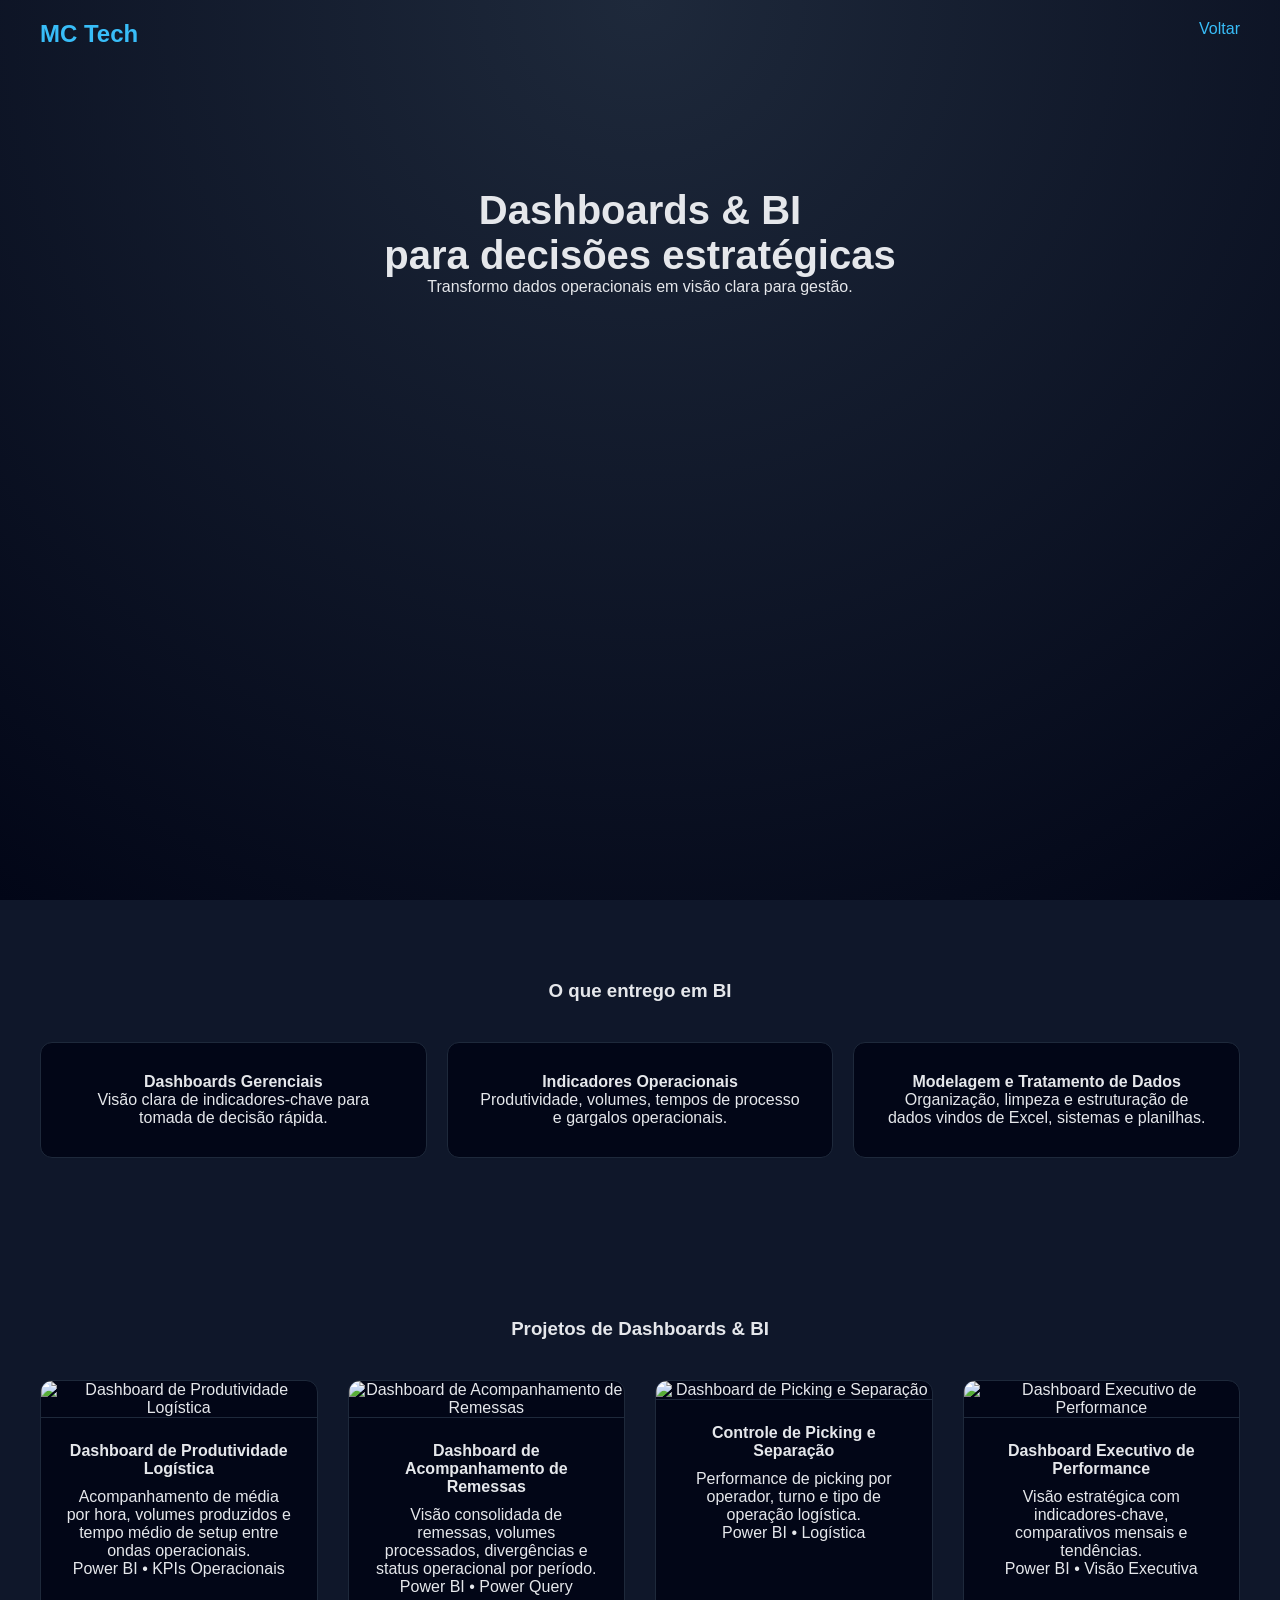
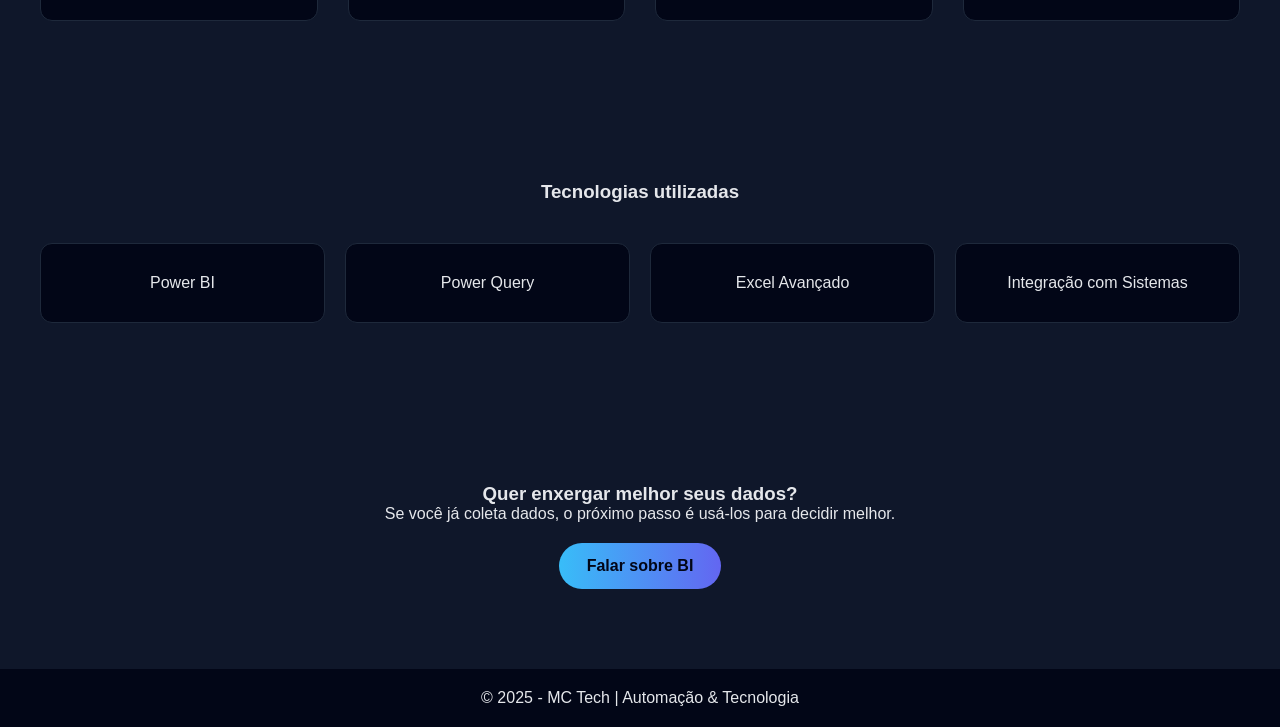
==== bi.html @ d3ed30b6 "Add files via upload" ====
<!DOCTYPE html>
<html lang="pt-BR">
<head>
  <meta charset="UTF-8">
  <title>Dashboards & BI | MC Tech</title>
  <meta name="viewport" content="width=device-width, initial-scale=1.0">
  <link rel="stylesheet" href="style.css">
</head>
<body>

<header class="hero hero-interno">
  <nav class="nav">
    <h1 class="logo">MC Tech</h1>
    <a href="index.html" class="btn">Voltar</a>
  </nav>

  <div class="hero-content">
    <h2>Dashboards & BI<br>para decisões estratégicas</h2>
    <p>Transformo dados operacionais em visão clara para gestão.</p>
  </div>
</header>

<section class="section">
  <h3>O que entrego em BI</h3>

  <div class="cards">
    <div class="card">
      <h4>Dashboards Gerenciais</h4>
      <p>Visão clara de indicadores-chave para tomada de decisão rápida.</p>
    </div>

    <div class="card">
      <h4>Indicadores Operacionais</h4>
      <p>Produtividade, volumes, tempos de processo e gargalos operacionais.</p>
    </div>

    <div class="card">
      <h4>Modelagem e Tratamento de Dados</h4>
      <p>Organização, limpeza e estruturação de dados vindos de Excel, sistemas e planilhas.</p>
    </div>
  </div>
</section>

<section class="section">
  <h3>Projetos de Dashboards & BI</h3>

  <div class="cards dashboards">

    <div class="card dashboard-card">
      <img src="img/dashboard-logistica.png" alt="Dashboard de Produtividade Logística" class="dashboard-img">
      <div class="card-content">
        <h4>Dashboard de Produtividade Logística</h4>
        <p>
          Acompanhamento de média por hora, volumes produzidos
          e tempo médio de setup entre ondas operacionais.
        </p>
        <span class="tag">Power BI • KPIs Operacionais</span>
      </div>
    </div>

    <div class="card dashboard-card">
      <img src="img/dashboard-remessas.png" alt="Dashboard de Acompanhamento de Remessas" class="dashboard-img">
      <div class="card-content">
        <h4>Dashboard de Acompanhamento de Remessas</h4>
        <p>
          Visão consolidada de remessas, volumes processados,
          divergências e status operacional por período.
        </p>
        <span class="tag">Power BI • Power Query</span>
      </div>
    </div>

    <div class="card dashboard-card">
      <img src="img/dashboard-picking.png" alt="Dashboard de Picking e Separação" class="dashboard-img">
      <div class="card-content">
        <h4>Controle de Picking e Separação</h4>
        <p>
          Performance de picking por operador, turno
          e tipo de operação logística.
        </p>
        <span class="tag">Power BI • Logística</span>
      </div>
    </div>

    <div class="card dashboard-card">
      <img src="img/dashboard-executivo.png" alt="Dashboard Executivo de Performance" class="dashboard-img">
      <div class="card-content">
        <h4>Dashboard Executivo de Performance</h4>
        <p>
          Visão estratégica com indicadores-chave,
          comparativos mensais e tendências.
        </p>
        <span class="tag">Power BI • Visão Executiva</span>
      </div>
    </div>

  </div>
</section>

<section class="section">
  <h3>Tecnologias utilizadas</h3>

  <div class="cards">
    <div class="card">
      <p>Power BI</p>
    </div>
    <div class="card">
      <p>Power Query</p>
    </div>
    <div class="card">
      <p>Excel Avançado</p>
    </div>
    <div class="card">
      <p>Integração com Sistemas</p>
    </div>
  </div>
</section>

<section class="section contato">
  <h3>Quer enxergar melhor seus dados?</h3>
  <p>Se você já coleta dados, o próximo passo é usá-los para decidir melhor.</p>

  <a href="https://wa.me/5511978238329" target="_blank" class="btn-gradient">
    Falar sobre BI
  </a>
</section>

<footer>
  <p>© 2025 - MC Tech | Automação & Tecnologia</p>
</footer>

<!-- MODAL DASHBOARD -->
<div id="modalDashboard" class="modal">
  <span class="close">&times;</span>
  <img class="modal-content" id="modalImg">
  <div id="modalCaption"></div>
</div>

<script src="script.js"></script>

</body>
</html>
---- style.css ----
* {
  margin: 0;
  padding: 0;
  box-sizing: border-box;
  font-family: 'Inter', sans-serif;
}

body {
  background: #0f172a;
  color: #e5e7eb;
}

.hero {
  min-height: 100vh;
  background: radial-gradient(circle at top, #1e293b, #020617);
}

.nav {
  display: flex;
  justify-content: space-between;
  padding: 20px 40px;
}

.logo {
  color: #38bdf8;
}

.hero-content {
  text-align: center;
  margin-top: 120px;
  padding: 0 20px;
}

.hero-content h2 {
  font-size: 2.5rem;
}

.section {
  padding: 80px 40px;
  text-align: center;
}

.cards {
  display: grid;
  grid-template-columns: repeat(auto-fit, minmax(250px, 1fr));
  gap: 20px;
  margin-top: 40px;
}

.card {
  background: #020617;
  padding: 30px;
  border-radius: 12px;
  border: 1px solid #1e293b;
  transition: 0.3s;
}

.card:hover {
  transform: translateY(-8px);
  border-color: #38bdf8;
}

.btn {
  color: #38bdf8;
  text-decoration: none;
}

.btn-gradient {
  display: inline-block;
  margin-top: 20px;
  padding: 14px 28px;
  border-radius: 30px;
  background: linear-gradient(90deg, #38bdf8, #6366f1);
  color: #020617;
  font-weight: bold;
  text-decoration: none;
}

footer {
  padding: 20px;
  text-align: center;
  background: #020617;
}

/* =======================
   AJUSTES MOBILE
   ======================= */
@media (max-width: 768px) {

  .nav {
    padding: 16px 20px;
  }

  .hero-content {
    margin-top: 80px;
  }

  .hero-content h2 {
    font-size: 1.8rem;
    line-height: 1.3;
  }

  .hero-content p {
    font-size: 1rem;
    margin-top: 12px;
  }

  .btn-gradient {
    padding: 14px 22px;
    font-size: 0.95rem;
  }

  .section {
    padding: 60px 20px;
  }

  .cards {
    grid-template-columns: 1fr;
  }

  .card {
    padding: 24px;
  }

  footer {
    font-size: 0.85rem;
    padding: 16px;
  }
}

/* =======================
   MOBILE PEQUENO (celulares antigos)
   ======================= */
@media (max-width: 480px) {

  .hero-content h2 {
    font-size: 1.5rem;
  }

  .logo {
    font-size: 1.1rem;
  }

  .btn {
    font-size: 0.9rem;
  }
}

@media (max-width: 768px) {
  .nav a {
    padding: 10px 16px;
    border-radius: 20px;
    border: 1px solid #38bdf8;
  }
}

* {
  -webkit-tap-highlight-color: transparent;
}

/* =======================
   MODAL / LIGHTBOX
   ======================= */

.modal {
  display: none;
  position: fixed;
  z-index: 999;
  padding-top: 60px;
  left: 0;
  top: 0;
  width: 100%;
  height: 100%;
  background: rgba(2, 6, 23, 0.95);
}

.modal-content {
  margin: auto;
  display: block;
  max-width: 90%;
  max-height: 80vh;
  border-radius: 12px;
  box-shadow: 0 0 40px rgba(56, 189, 248, 0.4);
}

#modalCaption {
  text-align: center;
  color: #e5e7eb;
  margin-top: 16px;
  font-size: 1rem;
}

.close {
  position: absolute;
  top: 20px;
  right: 30px;
  color: #38bdf8;
  font-size: 36px;
  cursor: pointer;
}

/* Mobile refinado */
@media (max-width: 768px) {
  .modal-content {
    max-width: 95%;
    max-height: 70vh;
  }
}

/* =======================
   DASHBOARDS COM IMAGEM
   ======================= */

.dashboards {
  gap: 30px;
}

.dashboard-card {
  padding: 0;
  overflow: hidden;
}

.dashboard-card img {
  width: 100%;
  height: auto;
  display: block;
  border-bottom: 1px solid #1e293b;
}

.dashboard-card .card-content {
  padding: 24px;
}

.dashboard-card h4 {
  margin-bottom: 10px;
}

.dashboard-card:hover {
  transform: translateY(-6px);
  box-shadow: 0 0 25px rgba(56, 189, 248, 0.25);
}

@media (max-width: 768px) {
  .dashboard-card img {
    max-height: 220px;
    object-fit: cover;
  }
}

/* ======================================================
   IDENTIDADE VISUAL — CSS ISOLADO POR WRAPPER
   ====================================================== */

.identidade-page {
  background: #0f172a;
  color: #e5e7eb;
  font-family: Arial, Helvetica, sans-serif;
}

/* LINKS */
.identidade-page a {
  text-decoration: none;
  color: inherit;
}

/* ================= HEADER ================= */
.identidade-page .header {
  position: fixed;
  top: 0;
  width: 100%;
  background: rgba(2, 5, 13, 0.85);
  backdrop-filter: blur(10px);
  border-bottom: 1px solid rgba(255,255,255,0.06);
  z-index: 1000;
}

.identidade-page .header-container {
  max-width: 1200px;
  margin: auto;
  padding: 14px 20px;
  display: flex;
  justify-content: space-between;
  align-items: center;
}

.identidade-page .logo {
  font-size: 1.2rem;
  font-weight: bold;
  letter-spacing: 1px;
}

/* BOTÃO HEADER */
.identidade-page .btn-header {
  background: linear-gradient(90deg, #6c63ff, #9b7cff);
  padding: 10px 22px;
  border-radius: 20px;
  font-size: 0.9rem;
  font-weight: bold;
  transition: transform 0.3s ease;
}

.identidade-page .btn-header:hover {
  transform: scale(1.05);
}

/* ================= HERO ================= */
.identidade-page .hero {
  max-width: 1200px;
  margin: 160px auto 100px;
  padding: 0 20px;
  display: grid;
  grid-template-columns: repeat(auto-fit, minmax(300px, 1fr));
  gap: 50px;
  align-items: center;
}

.identidade-page .hero h1 {
  font-size: 3rem;
  margin-bottom: 20px;
}

.identidade-page .hero p {
  font-size: 1.1rem;
  line-height: 1.6;
  color: #cfd3ff;
  margin-bottom: 30px;
}

/* BOTÃO PRINCIPAL */
.identidade-page .btn-primary {
  background: linear-gradient(90deg, #6c63ff, #9b7cff);
  padding: 14px 30px;
  border-radius: 30px;
  font-weight: bold;
  display: inline-block;
}

.identidade-page .hero-image img {
  width: 100%;
  border-radius: 20px;
  box-shadow: 0 20px 60px rgba(0,0,0,0.6);
}

/* ================= SECTIONS ================= */
.identidade-page .section {
  max-width: 1200px;
  margin: 120px auto;
  padding: 0 20px;
}

.identidade-page .section h2 {
  text-align: center;
  font-size: 2.2rem;
  margin-bottom: 60px;
}

/* ================= GRID / CARDS ================= */
.identidade-page .grid {
  display: grid;
  grid-template-columns: repeat(auto-fit, minmax(240px, 1fr));
  gap: 25px;
}

.identidade-page .card {
  background: linear-gradient(180deg, #050a18, #02050d);
  border-radius: 16px;
  padding: 35px;
  border: 1px solid rgba(255,255,255,0.06);
  transition: transform 0.3s ease, box-shadow 0.3s ease;
}

.identidade-page .card:hover {
  transform: translateY(-8px);
  box-shadow: 0 20px 40px rgba(0,0,0,0.5);
}

.identidade-page .card p {
  color: #cfd3ff;
  line-height: 1.6;
}

/* ================= PROJETOS ================= */
.identidade-page .projects {
  display: grid;
  grid-template-columns: repeat(auto-fit, minmax(280px, 1fr));
  gap: 30px;
}

.identidade-page .project {
  background: #02050d;
  border-radius: 16px;
  overflow: hidden;
  transition: transform 0.3s ease, box-shadow 0.3s ease;
}

.identidade-page .project:hover {
  transform: translateY(-8px);
  box-shadow: 0 20px 40px rgba(0,0,0,0.6);
}

.identidade-page .project img {
  width: 100%;
  height: 200px;
  object-fit: cover;
}

.identidade-page .project-info {
  padding: 20px;
}

.identidade-page .project-info p {
  color: #cfd3ff;
  font-size: 0.95rem;
}

/* ================= MOBILE ================= */
@media (max-width: 768px) {
  .identidade-page .hero h1 {
    font-size: 2.2rem;
  }
}

/* ================================
   HEADER PADRÃO – COM BOTÃO VOLTAR
   ================================ */

.identidade-page .site-header {
    top: 0;
    left: 0;
    width: 100%;
    height: 80px;
    z-index: 1000;

    display: flex;
    align-items: center;
}

/* container */
.identidade-page .site-header .header-container {
    max-width: 1280px;
    width: 100%;
    margin: 0 auto;
    padding: 0 32px;

    display: flex;
    align-items: center;
    justify-content: space-between;
}

/* LOGO */
.identidade-page .site-header .logo {
    font-size: 28px;
    font-weight: 700;
    letter-spacing: 0.5px;
    color: #2ecbff; /* COR IGUAL À HOME */
    text-decoration: none;
}

/* BOTÃO VOLTAR */
.identidade-page .site-header .back-link {
    font-size: 16px;
    font-weight: 500;
    color: #2ecbff;
    text-decoration: none;
    transition: opacity 0.2s ease;
}

.identidade-page .site-header .back-link:hover {
    opacity: 0.75;
}

/* ================================
   COMPENSA HEADER FIXO
   ================================ */

.identidade-page .page-content {
    padding-top: 120px;
}

/* ================================
   MOBILE
   ================================ */

@media (max-width: 768px) {
    .identidade-page .site-header {
        height: 68px;
    }

    .identidade-page .site-header .logo {
        font-size: 22px;
    }

    .identidade-page .site-header .back-link {
        font-size: 14px;
    }

    .identidade-page .page-content {
        padding-top: 100px;
    }
}

/* ================================
   BACKGROUND PADRÃO DAS PÁGINAS
   ================================ */

.identidade-page {
    min-height: 100vh;
    width: 100%;

    background: linear-gradient(
        135deg,
        #02050d 0%,
        #0b162f 45%,
        #050b1a 100%
    );

    color: #ffffff;
}

.identidade-page {
    min-height: 100vh;
    width: 100%;
    color: #ffffff;
}

/* =========================
   BLOCO – PROCESSO DE CRIAÇÃO
========================= */

.processo {
  padding: 80px 0;
}

.processo-header {
  max-width: 600px;
  margin-bottom: 60px;
}

.processo-header h2 {
  font-size: 32px;
  font-weight: 700;
  margin-bottom: 12px;
}

.processo-header p {
  font-size: 16px;
  color: #b5b5b5;
  line-height: 1.6;
}

.processo-steps {
  display: grid;
  grid-template-columns: repeat(3, 1fr);
  gap: 24px;
}

.processo-card {
  background: #0b0145;
  border-radius: 16px;
  padding: 32px;
  position: relative;
  transition: transform 0.3s ease, box-shadow 0.3s ease;
}

.processo-card:hover {
  transform: translateY(-6px);
  box-shadow: 0 10px 30px rgba(0, 0, 0, 0.4);
}

.processo-numero {
  display: block;
  font-size: 14px;
  font-weight: 700;
  letter-spacing: 1px;
  color: #ff2f92; /* mantém o padrão magenta */
  margin-bottom: 16px;
}

.processo-card h3 {
  font-size: 20px;
  font-weight: 600;
  margin-bottom: 12px;
}

.processo-card p {
  font-size: 15px;
  color: #b5b5b5;
  line-height: 1.6;
}

/* Responsivo */
@media (max-width: 900px) {
  .processo-steps {
    grid-template-columns: 1fr;
  }
}

/* =========================
   BLOCO – PACOTES
========================= */

.pacotes {
  padding: 80px 0;
}

.pacotes-header {
  max-width: 600px;
  margin-bottom: 60px;
}

.pacotes-header h2 {
  font-size: 32px;
  font-weight: 700;
  margin-bottom: 12px;
}

.pacotes-header p {
  font-size: 16px;
  color: #b5b5b5;
}

.pacotes-grid {
  display: grid;
  grid-template-columns: repeat(3, 1fr);
  gap: 24px;
}

.pacote-card {
  background: #0b0145;
  border-radius: 16px;
  padding: 36px;
  display: flex;
  flex-direction: column;
  transition: transform 0.3s ease;
}

.pacote-card:hover {
  transform: translateY(-6px);
}

.pacote-card h3 {
  font-size: 22px;
  margin-bottom: 6px;
}

.pacote-sub {
  font-size: 14px;
  color: #b5b5b5;
  margin-bottom: 24px;
}

.pacote-card ul {
  list-style: none;
  padding: 0;
  margin-bottom: 32px;
}

.pacote-card ul li {
  font-size: 15px;
  color: #ddd;
  margin-bottom: 10px;
}

.pacote-btn {
  margin-top: auto;
  text-align: center;
  padding: 14px;
  border-radius: 10px;
  background: linear-gradient(135deg, #ff2f92, #ff7a18);
  color: #fff;
  text-decoration: none;
  font-weight: 600;
}

/* Destaque visual */
.pacote-card.destaque {
  border: 2px solid #ff2f92;
}

/* Responsivo */
@media (max-width: 900px) {
  .pacotes-grid {
    grid-template-columns: 1fr;
  }
}

/* =========================
   BLOCO – CTA IDENTIDADE VISUAL
========================= */

.cta-identidade {
  padding: 100px 0;
}

.cta-box {
  background: #0b0145;
  border-radius: 20px;
  padding: 60px;
  text-align: center;
}

.cta-box h2 {
  font-size: 32px;
  font-weight: 700;
  margin-bottom: 16px;
}

.cta-box p {
  font-size: 16px;
  color: #b5b5b5;
  max-width: 600px;
  margin: 0 auto 40px;
  line-height: 1.6;
}

.cta-btn {
  display: inline-block;
  padding: 16px 40px;
  border-radius: 12px;
  background: linear-gradient(135deg, #ff2f92, #ff7a18);
  color: #fff;
  font-size: 16px;
  font-weight: 700;
  text-decoration: none;
  transition: transform 0.3s ease, box-shadow 0.3s ease;
}

.cta-btn:hover {
  transform: translateY(-4px);
  box-shadow: 0 10px 30px rgba(255, 47, 146, 0.4);
}

/* Responsivo */
@media (max-width: 768px) {
  .cta-box {
    padding: 40px 24px;
  }

  .cta-box h2 {
    font-size: 26px;
  }
}
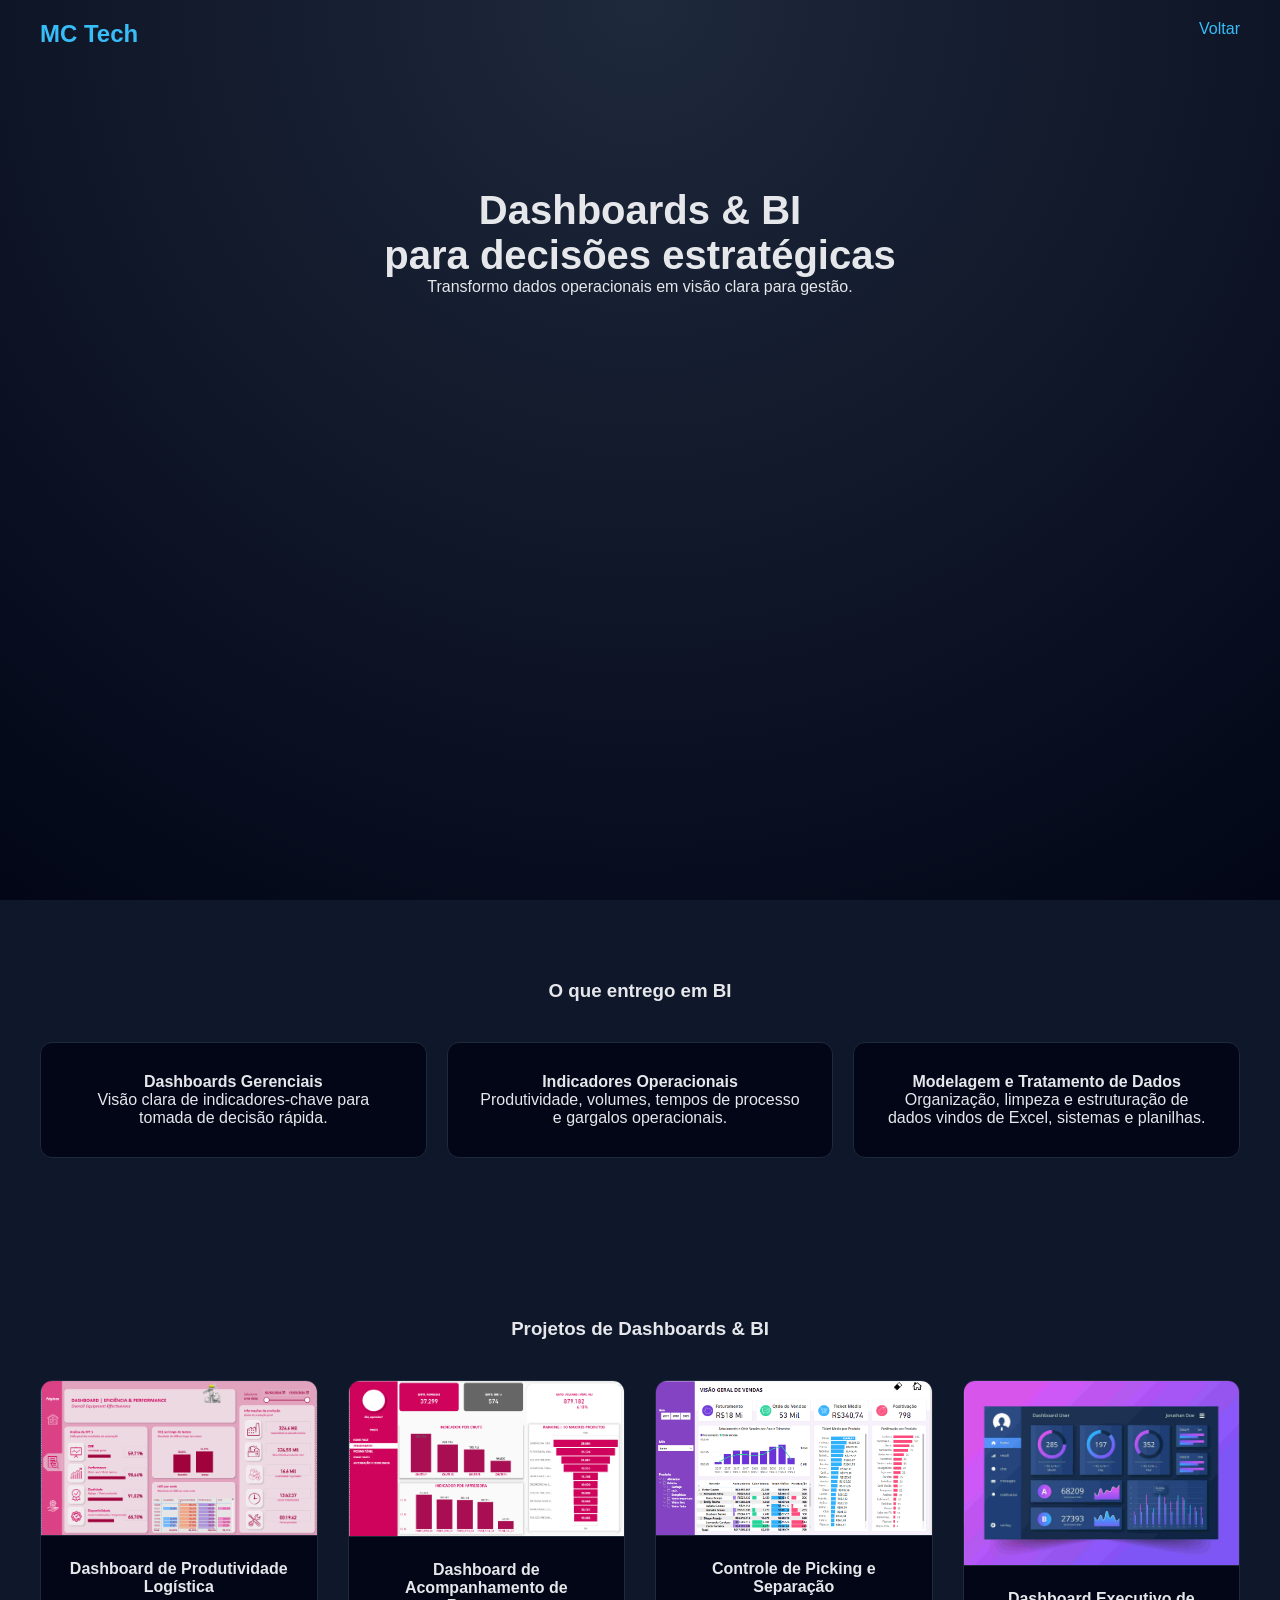
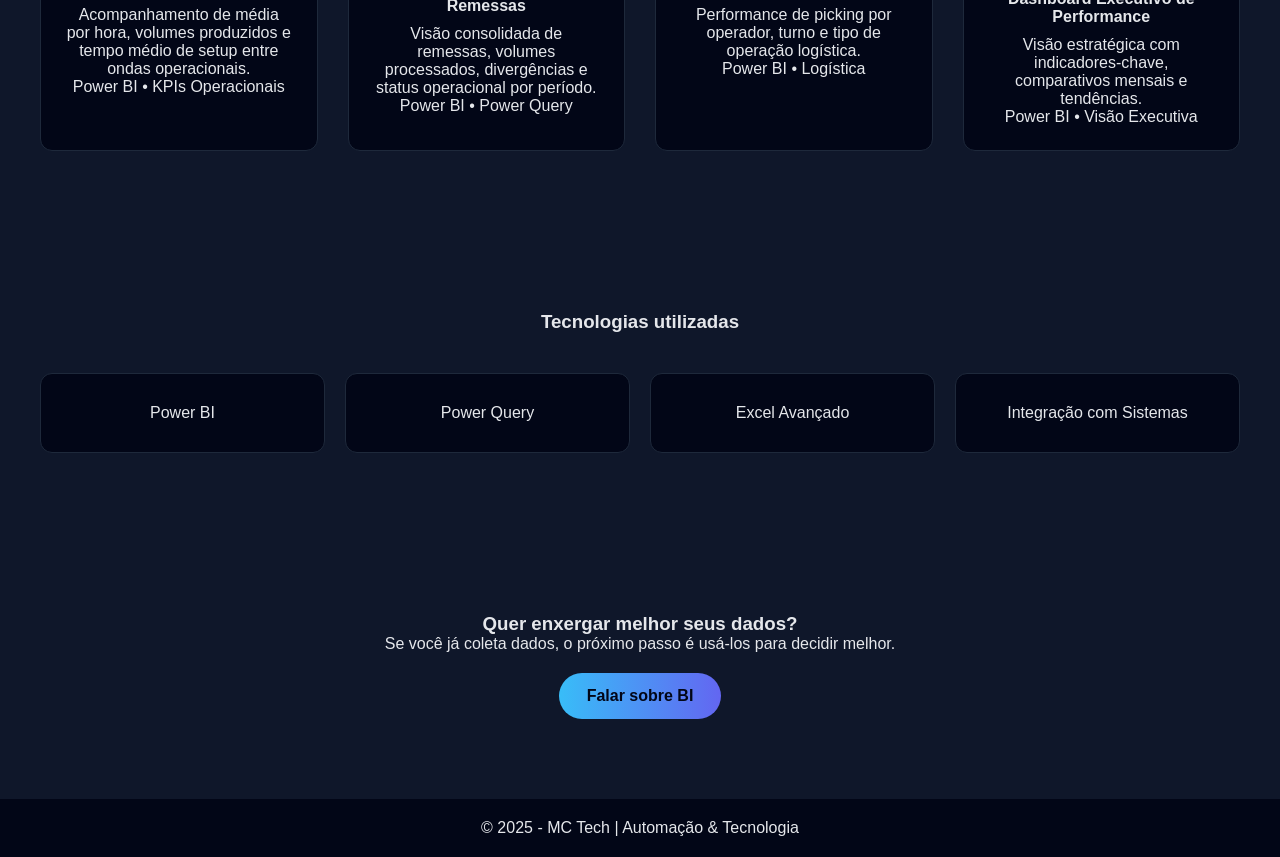
==== commit 2d39697a: "Fix HTML encoding issues in bi.html" ====
--- a/bi.html
+++ b/bi.html
@@ -47,7 +47,7 @@
   <div class="cards dashboards">
 
     <div class="card dashboard-card">
-      <img src="img/dashboard-logistica.png" alt="Dashboard de Produtividade Logística" class="dashboard-img">
+      <img src="dashboard-logistica.png" alt="Dashboard de Produtividade Logística" class="dashboard-img">
       <div class="card-content">
         <h4>Dashboard de Produtividade Logística</h4>
         <p>
@@ -59,7 +59,7 @@
     </div>
 
     <div class="card dashboard-card">
-      <img src="img/dashboard-remessas.png" alt="Dashboard de Acompanhamento de Remessas" class="dashboard-img">
+      <img src="dashboard-remessas.png" alt="Dashboard de Acompanhamento de Remessas" class="dashboard-img">
       <div class="card-content">
         <h4>Dashboard de Acompanhamento de Remessas</h4>
         <p>
@@ -71,7 +71,7 @@
     </div>
 
     <div class="card dashboard-card">
-      <img src="img/dashboard-picking.png" alt="Dashboard de Picking e Separação" class="dashboard-img">
+      <img src="dashboard-picking.png" alt="Dashboard de Picking e Separação" class="dashboard-img">
       <div class="card-content">
         <h4>Controle de Picking e Separação</h4>
         <p>
@@ -83,7 +83,7 @@
     </div>
 
     <div class="card dashboard-card">
-      <img src="img/dashboard-executivo.png" alt="Dashboard Executivo de Performance" class="dashboard-img">
+      <img src="dashboard-executivo.png" alt="Dashboard Executivo de Performance" class="dashboard-img">
       <div class="card-content">
         <h4>Dashboard Executivo de Performance</h4>
         <p>
@@ -140,3 +140,4 @@
 
 </body>
 </html>
+
